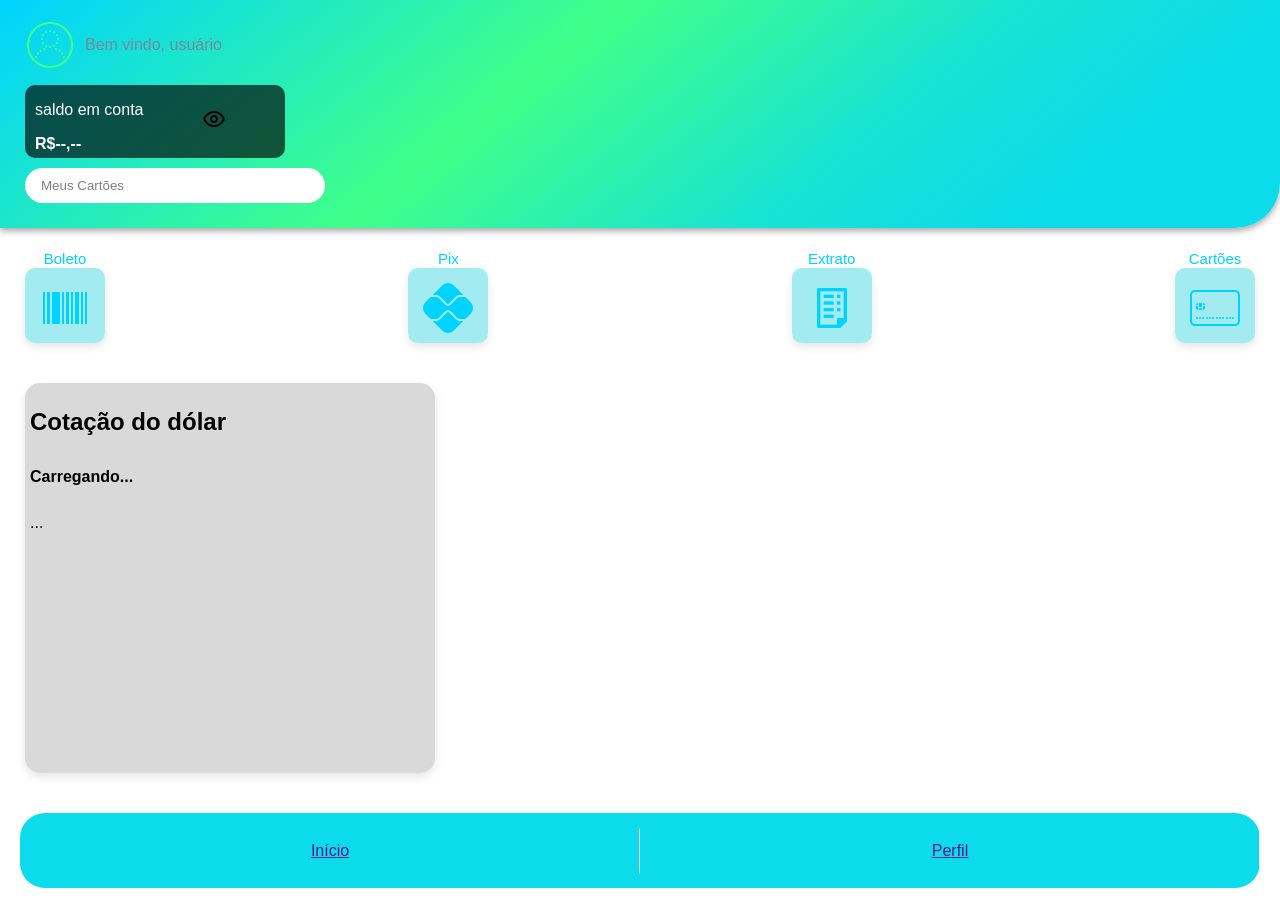
==== src/pages/index_homepage.html @ 51e6c95e "novas mudanças" ====
<!DOCTYPE html>
<html lang="pt-br">

<head>
    <meta charset="UTF-8">
    <meta name="viewport" content="width=device-width, initial-scale=1.0">
    <title>Home page</title>
    <link rel="stylesheet" href="/src/style/style_homepage.css">
    <script src="/src/script/script_homepage.js"></script>

<body>
    <main class="container">
    
        <Header class="top"> 
            <section class="sec_user">
                <a href="" class="btn_icon">
                <img src="/src/assets/icons8-conta-de-teste-50.png" alt="">
                </a> 
                <p class="msg_user">Bem vindo, usuário</p>
            </section>

            <section class="sec_saldo">
                <p>saldo em conta</p>
                <strong> R$--,-- </strong>
                <img src="/src/assets/icons8-visível-24.png" alt="">
            </section>

            <button type="button" class="btn_cards">
                <img class="img_cards" src="/src/assets/icons8-credit-card-25.png" alt="">
                <span class="txt_cards">Meus Cartões</span>   
            </button>
        </Header>

        <Section class="acoes">
           
            <a href="" class="btn_acoes">
                <span class="txt_acoes">Boleto</span>
                <img class="img_acoes" src="/src/assets/icons8-código-de-barras-50.png" alt="">
            </a>
               
            <a href="" class="btn_acoes">
                <span class="txt_acoes">Pix</span>
                <img class="img_acoes" src="/src/assets/icons8-foto-50.png" alt="">
            </a>

            <a href="" class="btn_acoes">
                <span class="txt_acoes">Extrato</span>
                <img class="img_acoes" src="/src/assets/icons8-declaração-50 (1).png" alt="">
            </a>
            
            <a href="" class="btn_acoes">
                <span class="txt_acoes">Cartões</span>
                <img class="img_acoes" src="/src/assets/icons8-frente-do-cartão-de-crédito-50.png" alt="">
            </a>
        </Section>

                <section class="cotacao-card">
  <h2>Cotação do dólar</h2>

  <strong class="valor-dolar">
    Carregando...
  </strong>

  <p class="variacao-dolar">
    ...
  </p>

  <canvas id="graficoDolar"></canvas>
</section>

        <nav class="nav_bar">
            <a href="">Início</a> <a href="">Perfil</a>
        </nav>
    </main>
</body>

</html>
---- src/style/style_homepage.css ----
body{
  margin: 0;   
  font-family: Arial, Helvetica, sans-serif;
}

.top{
  display: flex;
  border-bottom-right-radius: 45px;
  padding: 15px;
  box-shadow: 0px 3px 6px rgba(0, 0, 0, 0.35);
  background: #00D3FF;
  background: linear-gradient(141deg, rgba(0, 211, 255, 1) 0%, rgba(64, 255, 137, 1) 40%, rgba(24, 227, 211, 1) 66%, rgba(11, 219, 234, 1) 84%);
  padding-left: 25px;
  flex-direction: column;
  justify-content: space-evenly;
  align-items: stretch;
  padding-top: 20px;
}

.sec_user{
  display: flex;
  margin-bottom: 15px;
}

.btn_icon{
  border-radius: 100%;
  padding: 0px;
  border: 0;
  display: flex;

}

.msg_user{
  padding-left: 10px;
  color: lightslategray;
}

.sec_saldo{
    display: flex;
    background-color: rgba(0, 0, 0, 0.65);
    width: 250px;
    height: 68px;
    border-radius: 10px;
    flex-direction: column;
    align-items: flex-start;
    justify-content: space-evenly;
    flex-wrap: wrap;
    margin-top: 0px;
    padding-left: 10px;
    padding-bottom: 5px;
}

.sec_saldo p{
  color: white;
}

.sec_saldo strong{
  color: white;
}

.sec_saldo button{
  color: black;
}

.btn_cards{
  background-color: white;
  border-radius: 20px;
  border: white;
  width: 300px;
  height: 35px;
  display: flex;
  align-items: center;
  margin-bottom: 10px;
  margin-top: 10px;
  
}

.img_cards{
  padding-left: 5px;
  padding-right: 5px
}

.txt_cards{
  color: gray;
}
  
.acoes {
  display: flex;
  gap: 0px;
  justify-content: space-between;
  margin: 25px;
  margin-top: 40px;
  margin-bottom: 40px;
}

.btn_acoes {
  width: 80px;
  height: 75px;
  text-decoration: none;
  display: flex;
  flex-direction: column-reverse;
  place-items: center;
  background-color: #a2ecf1;
  border-radius: 10px;
  place-content: center;
  box-shadow: 0 4px 10px rgba(0, 0, 0, 0.1);
}

.img_acoes  {
  padding: 3px;
  position: relative;
  top: 11px;
}

.txt_acoes {
  font-size: 15px;
  color: #00D3FF;
  position:relative;
  display:flex;
  bottom: 75px;
  font-family:'Gill Sans', 'Gill Sans MT', Calibri, 'Trebuchet MS', sans-serif;
  font-weight:500;
}

.cotacao-card {
  background: #d9d9d9;
  border-radius: 15px;
  padding: 5px;
  margin: 25px;
  width: 400px;
  height: 380px;
  display: flex;
  gap: 12px;
  box-shadow: 0 4px 10px rgba(0, 0, 0, 0.1);
  flex-direction: column;
}

.nav_bar{
  display: flex;
  border-radius: 25px;
  background-color: #0bdbea;
  height: 75px;
  align-items: center;
  margin-top: 75px;
  margin: 20px;
  margin-top: 40px;
}

.nav_bar a {
  flex: 1;
  text-align: center;
  padding: 12px;
  
  position: relative;
}

.nav_bar a::after {
  content: "";
  
  position: absolute;

  right: 0;
  top: 50%;

  width: 1px;
  height: 45px;

  background: whitesmoke;

  transform: translateY(-50%);
}

.nav_bar a:last-child {
  border-right: none;
}
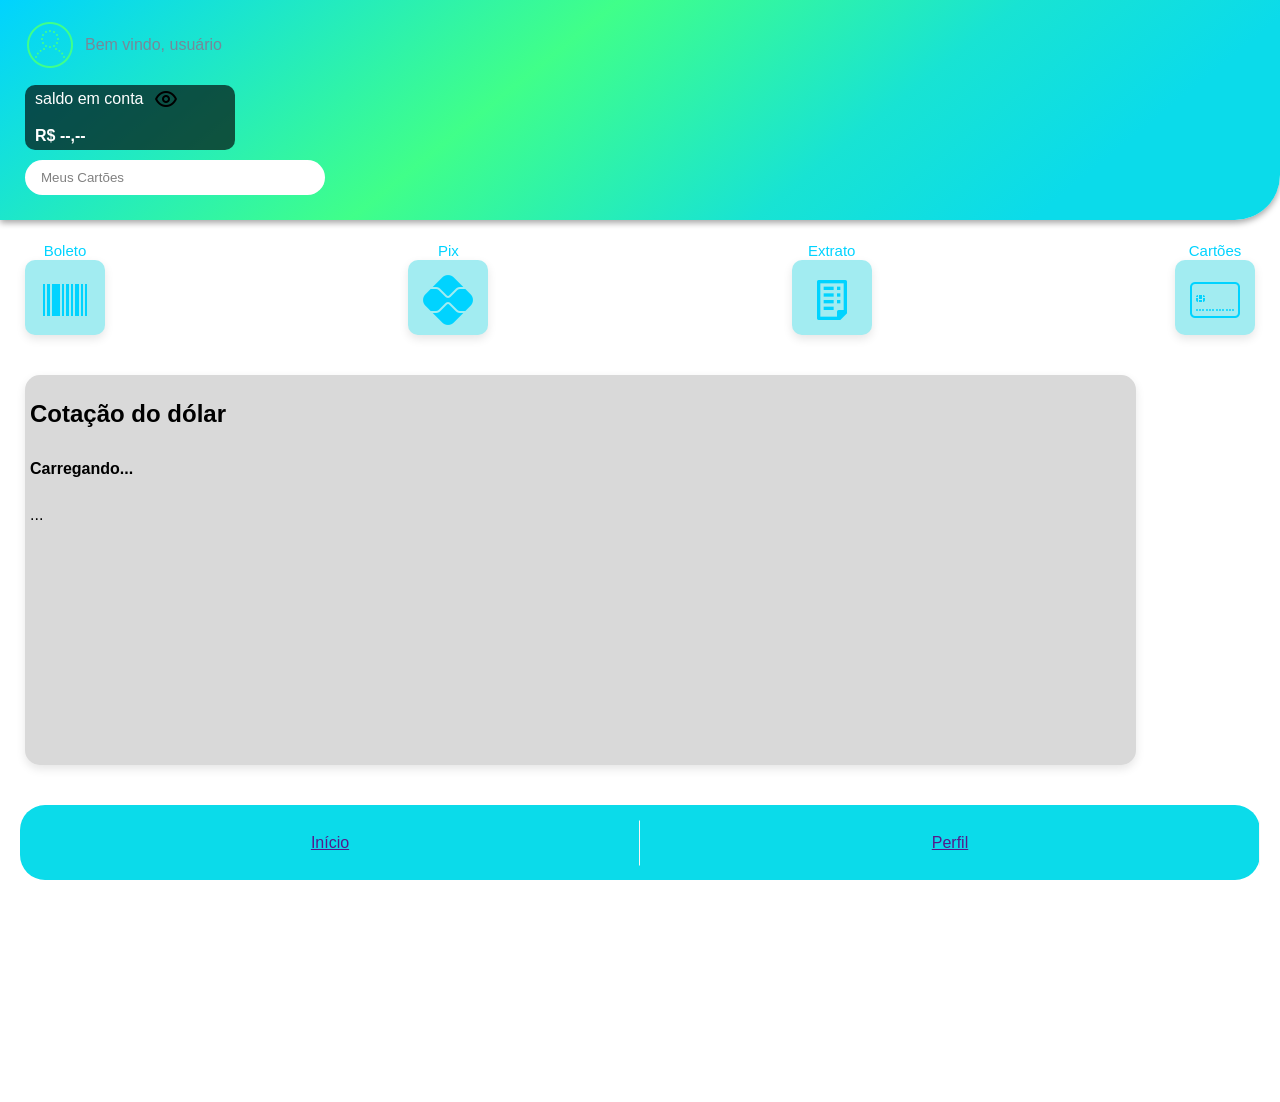
==== commit 691b307b: "quase acabando" ====
--- a/src/pages/index_homepage.html
+++ b/src/pages/index_homepage.html
@@ -21,7 +21,7 @@
 
             <section class="sec_saldo">
                 <p>saldo em conta</p>
-                <strong> R$--,-- </strong>
+                <strong> R$ --,-- </strong>
                 <img src="/src/assets/icons8-visível-24.png" alt="">
             </section>
 
--- a/src/style/style_homepage.css
+++ b/src/style/style_homepage.css
@@ -38,28 +38,32 @@
 .sec_saldo{
     display: flex;
     background-color: rgba(0, 0, 0, 0.65);
-    width: 250px;
-    height: 68px;
+    width: 200px;
+    height: 65px;
     border-radius: 10px;
     flex-direction: column;
-    align-items: flex-start;
-    justify-content: space-evenly;
+    padding-left: 10px;
+    justify-content: space-between;
+    align-content: flex-start;
     flex-wrap: wrap;
-    margin-top: 0px;
-    padding-left: 10px;
-    padding-bottom: 5px;
 }
 
 .sec_saldo p{
   color: white;
+  margin: 5px;
+  margin-left: 0px;
 }
 
 .sec_saldo strong{
   color: white;
+  margin: 5px;
+  margin-left: 0px;
 }
 
-.sec_saldo button{
-  color: black;
+.sec_saldo img{
+  margin: 5px;
+  margin-bottom: 0px;
+  margin-top: 2px;
 }
 
 .btn_cards{
@@ -127,7 +131,7 @@
   border-radius: 15px;
   padding: 5px;
   margin: 25px;
-  width: 400px;
+  width: 86%;
   height: 380px;
   display: flex;
   gap: 12px;
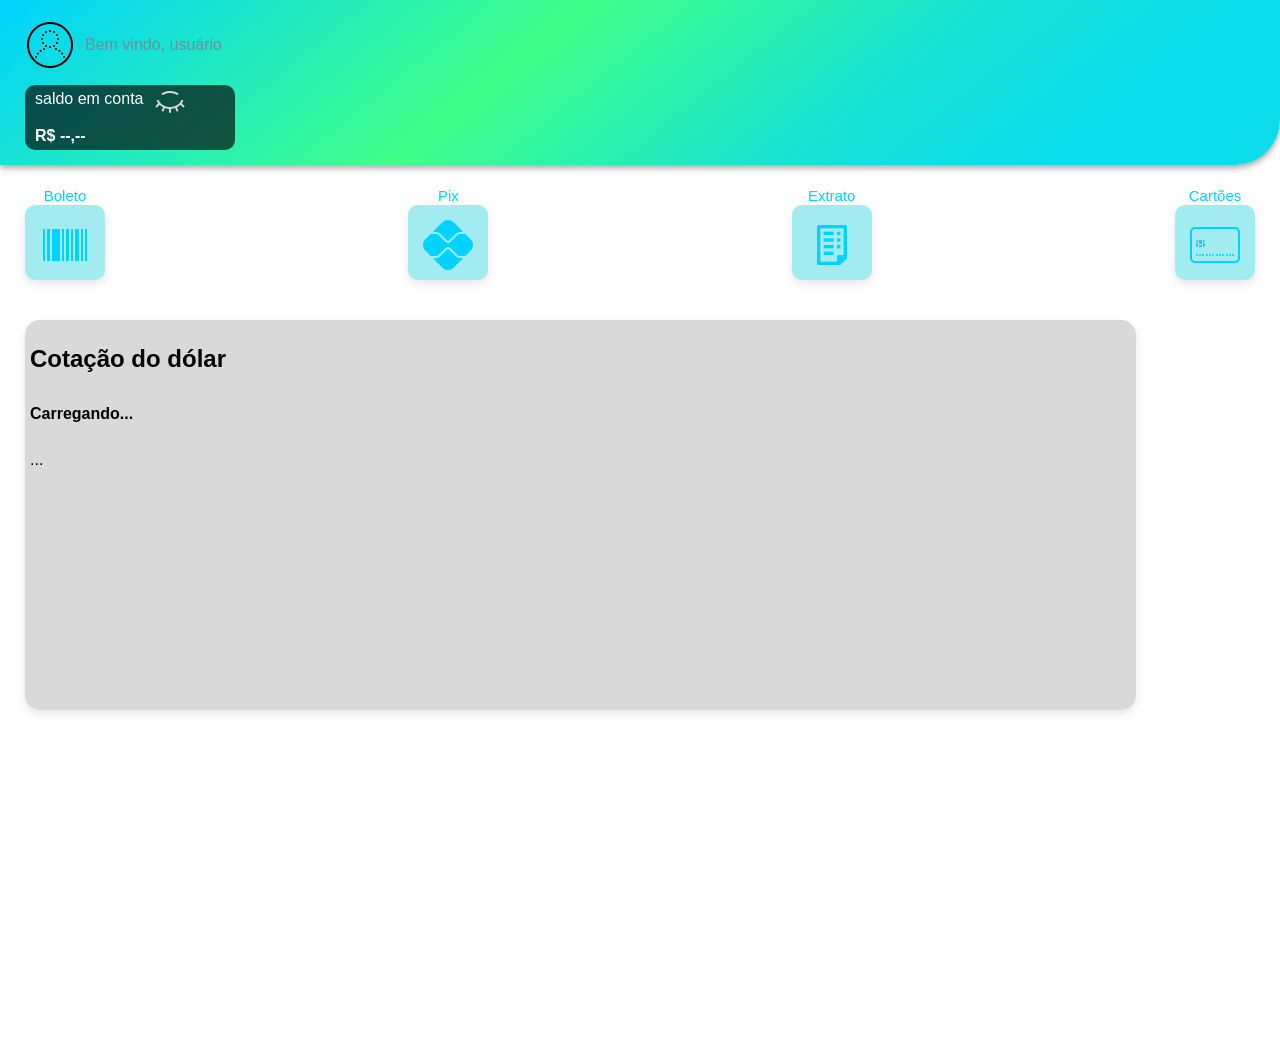
==== commit f5f0eb97: "mudanças novas" ====
--- a/src/pages/index_homepage.html
+++ b/src/pages/index_homepage.html
@@ -14,7 +14,7 @@
         <Header class="top"> 
             <section class="sec_user">
                 <a href="" class="btn_icon">
-                <img src="/src/assets/icons8-conta-de-teste-50.png" alt="">
+                <img src="/src/assets/icons8-conta-de-teste-50 (1).png" alt="">
                 </a> 
                 <p class="msg_user">Bem vindo, usuário</p>
             </section>
@@ -22,13 +22,13 @@
             <section class="sec_saldo">
                 <p>saldo em conta</p>
                 <strong> R$ --,-- </strong>
-                <img src="/src/assets/icons8-visível-24.png" alt="">
+                <img src="/src/assets/icons8-olho-32.png" alt="">
             </section>
 
-            <button type="button" class="btn_cards">
+            <!--<button type="button" class="btn_cards">
                 <img class="img_cards" src="/src/assets/icons8-credit-card-25.png" alt="">
                 <span class="txt_cards">Meus Cartões</span>   
-            </button>
+            </button>-->
         </Header>
 
         <Section class="acoes">
@@ -68,9 +68,9 @@
   <canvas id="graficoDolar"></canvas>
 </section>
 
-        <nav class="nav_bar">
+        <!--<nav class="nav_bar">
             <a href="">Início</a> <a href="">Perfil</a>
-        </nav>
+        </nav>-->
     </main>
 </body>
 
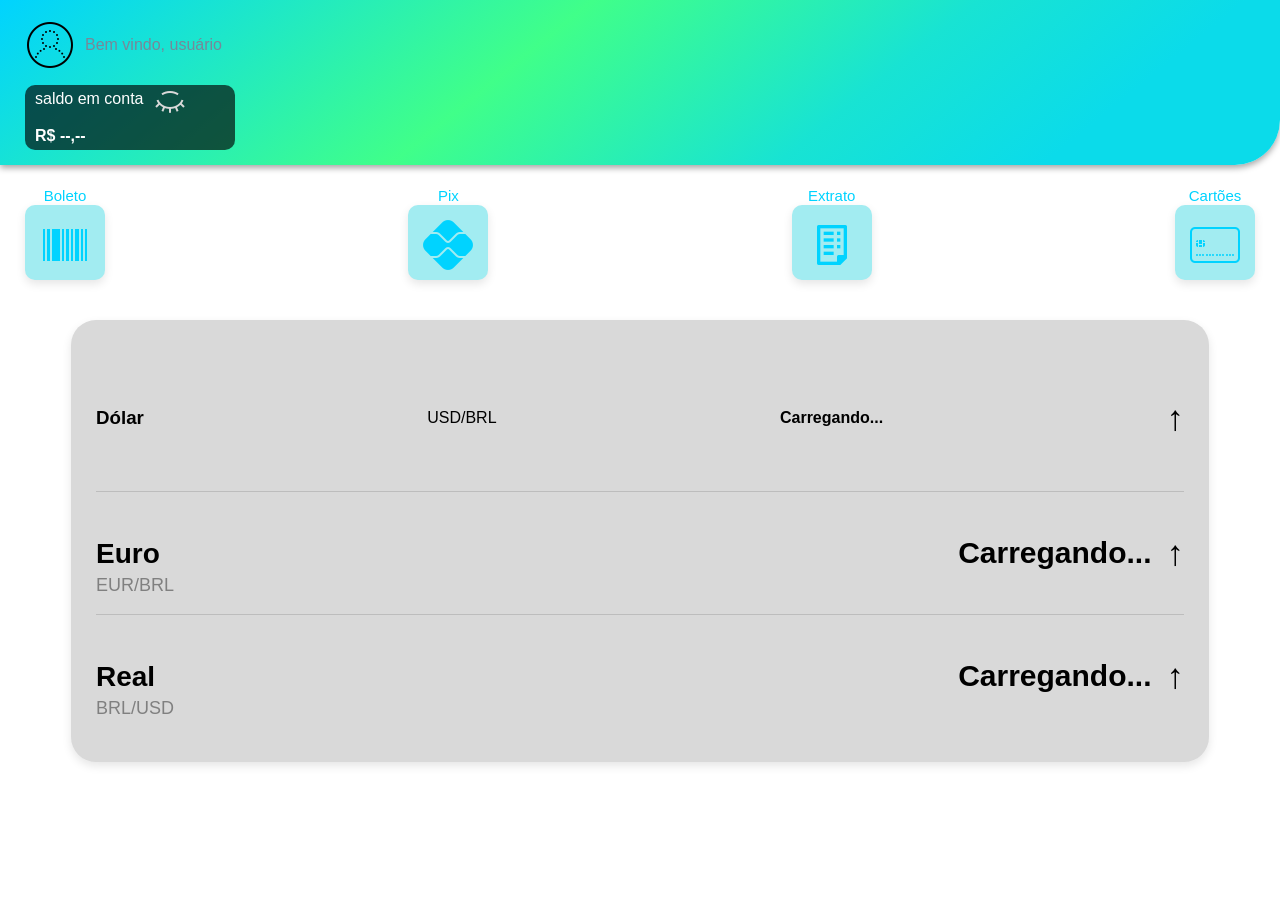
==== commit 3093d9a6: "inicio das APIs" ====
--- a/src/pages/index_homepage.html
+++ b/src/pages/index_homepage.html
@@ -6,7 +6,7 @@
     <meta name="viewport" content="width=device-width, initial-scale=1.0">
     <title>Home page</title>
     <link rel="stylesheet" href="/src/style/style_homepage.css">
-    <script src="/src/script/script_homepage.js"></script>
+    
 
 <body>
     <main class="container">
@@ -54,24 +54,65 @@
             </a>
         </Section>
 
-                <section class="cotacao-card">
-  <h2>Cotação do dólar</h2>
+<section class="cotacao-card">
 
-  <strong class="valor-dolar">
-    Carregando...
-  </strong>
+    <div class="moeda">
+            <h3>Dólar</h3>
+            <span>USD/BRL</span>
 
-  <p class="variacao-dolar">
-    ...
-  </p>
+            <strong id="usdValor">Carregando...</strong>
 
-  <canvas id="graficoDolar"></canvas>
+            <p class="variacao" id="usdVariacao">
+                ↑
+            </p>
+        
+    </div>
+
+    <div class="linha"></div>
+
+
+
+    <div class="moeda">
+        <div class="info-moeda">
+            <h3>Euro</h3>
+            <span>EUR/BRL</span>
+        </div>
+
+        <div class="valor-area">
+            <strong id="eurValor">Carregando...</strong>
+
+            <div class="variacao" id="eurVariacao">
+                ↑
+            </div>
+        </div>
+    </div>
+
+    <div class="linha"></div>
+
+    <div class="moeda">
+        <div class="info-moeda">
+            <h3>Real</h3>
+            <span>BRL/USD</span>
+        </div>
+
+        <div class="valor-area">
+            <strong id="brlValor">Carregando...</strong>
+
+            <div class="variacao" id="brlVariacao">
+                ↑
+            </div>
+        </div>
+    </div>
+
 </section>
 
         <!--<nav class="nav_bar">
             <a href="">Início</a> <a href="">Perfil</a>
         </nav>-->
     </main>
+
+    <script src="/src/script/script_homepage.js"></script>
 </body>
 
+
 </html>
--- a/src/style/style_homepage.css
+++ b/src/style/style_homepage.css
@@ -126,17 +126,59 @@
   font-weight:500;
 }
 
-.cotacao-card {
-  background: #d9d9d9;
-  border-radius: 15px;
-  padding: 5px;
-  margin: 25px;
-  width: 86%;
-  height: 380px;
-  display: flex;
-  gap: 12px;
-  box-shadow: 0 4px 10px rgba(0, 0, 0, 0.1);
-  flex-direction: column;
+.cotacao-card{
+    width: 85%;
+    background: #d9d9d9;
+    margin: 30px auto;
+    border-radius: 25px;
+    padding: 25px;
+    box-shadow: 0 4px 10px rgba(0,0,0,0.1);
+}
+
+.moeda{
+    display: flex;
+    justify-content: space-between;
+    align-items: center;
+    padding: 18px 0;
+}
+
+.info-moeda h3{
+    font-size: 28px;
+    margin-bottom: 5px;
+}
+
+.info-moeda span{
+    color: gray;
+    font-size: 18px;
+}
+
+.valor-area{
+    display: flex;
+    align-items: center;
+    gap: 15px;
+}
+
+.valor-area strong{
+    font-size: 30px;
+}
+
+.variacao{
+    font-size: 35px;
+    font-weight: bold;
+}
+
+.alta{
+    color: #15b315;
+}
+
+.baixa{
+    color: red;
+}
+
+.linha{
+    width: 100%;
+    height: 1px;
+    background: #bdbdbd;
 }
 
 .nav_bar{
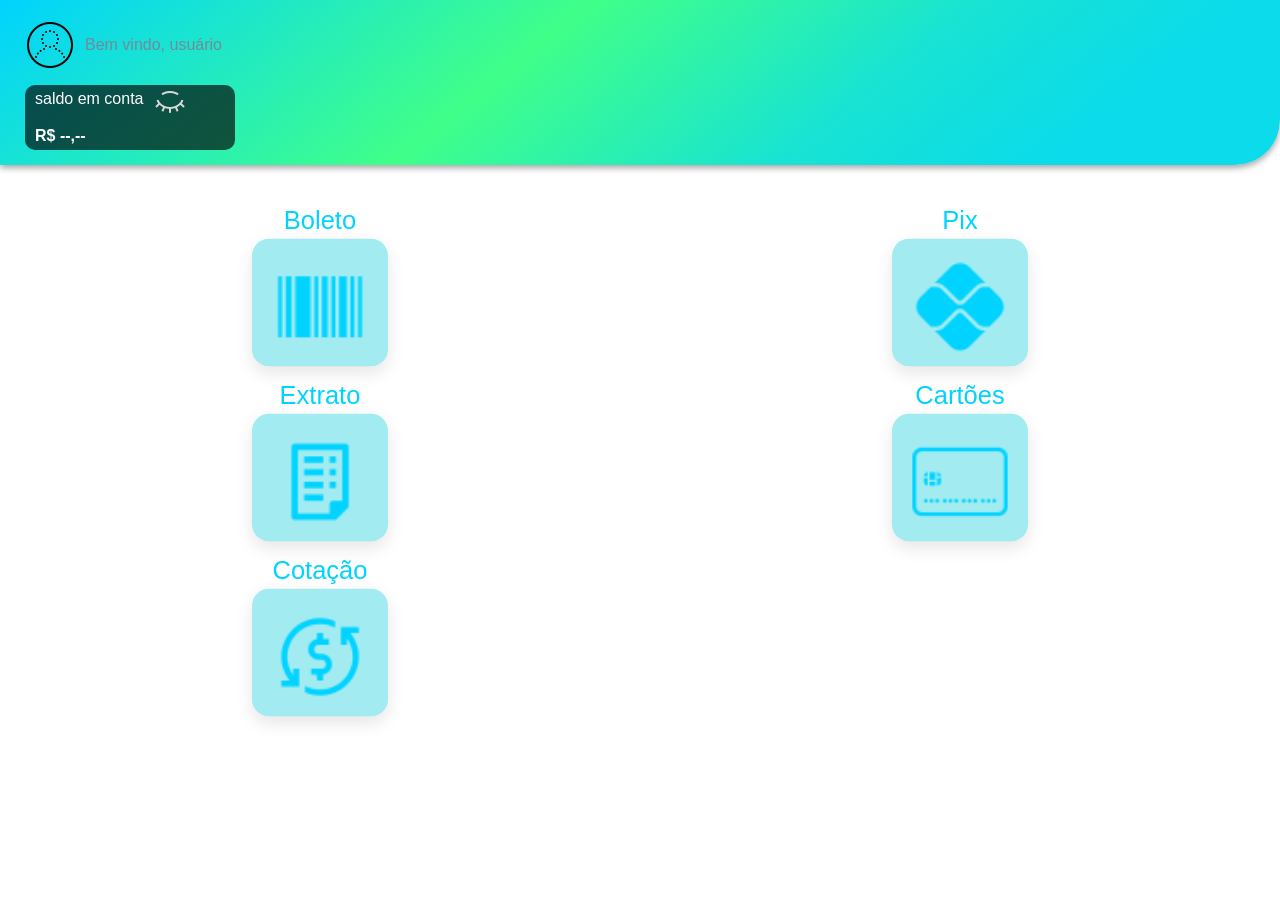
==== commit 327f432d: "mudanças na homepage" ====
--- a/src/pages/index_homepage.html
+++ b/src/pages/index_homepage.html
@@ -35,24 +35,30 @@
            
             <a href="" class="btn_acoes">
                 <span class="txt_acoes">Boleto</span>
-                <img class="img_acoes" src="/src/assets/icons8-código-de-barras-50.png" alt="">
+                <img class="img_acoes" src="/src/assets/icons8-barcode-56.png" alt="">
             </a>
                
             <a href="" class="btn_acoes">
                 <span class="txt_acoes">Pix</span>
-                <img class="img_acoes" src="/src/assets/icons8-foto-50.png" alt="">
+                <img class="img_acoes" src="/src/assets/icons8-pix-56.png" alt="">
             </a>
 
             <a href="" class="btn_acoes">
                 <span class="txt_acoes">Extrato</span>
-                <img class="img_acoes" src="/src/assets/icons8-declaração-50 (1).png" alt="">
+                <img class="img_acoes" src="/src/assets/icons8-spreadsheet-56.png" alt="">
             </a>
             
             <a href="" class="btn_acoes">
                 <span class="txt_acoes">Cartões</span>
-                <img class="img_acoes" src="/src/assets/icons8-frente-do-cartão-de-crédito-50.png" alt="">
+                <img class="img_acoes" src="/src/assets/icons8-credit-card-56.png" alt="">
+            </a>
+
+             <a href="" class="btn_acoes">
+                <span class="txt_acoes">Cotação</span>
+                <img class="img_acoes" src="/src/assets/icons8-currency-exchange-56.png" alt="">
             </a>
         </Section>
+<!--
 
 <section class="cotacao-card">
 
@@ -106,7 +112,7 @@
 
 </section>
 
-        <!--<nav class="nav_bar">
+        <nav class="nav_bar">
             <a href="">Início</a> <a href="">Perfil</a>
         </nav>-->
     </main>
--- a/src/style/style_homepage.css
+++ b/src/style/style_homepage.css
@@ -89,25 +89,39 @@
 }
   
 .acoes {
-  display: flex;
-  gap: 0px;
-  justify-content: space-between;
-  margin: 25px;
-  margin-top: 40px;
-  margin-bottom: 40px;
+    display: grid;
+    grid-template-columns: 1fr 1fr;
+    /* gap: 87px; */
+    /* margin: 25px; */
+    /* margin-top: 75px; */
+    /* margin-bottom: 40px; */
+    align-content: stretch;
+    align-items: center;
+    flex-direction: column;
+    flex-wrap: wrap;
+    grid-auto-flow: row;
+    justify-content: stretch;
+    margin-top: 100px;
+    /* margin-left: 89px; */
+    justify-items: center;
+    row-gap: 100px;
 }
 
 .btn_acoes {
-  width: 80px;
-  height: 75px;
-  text-decoration: none;
-  display: flex;
-  flex-direction: column-reverse;
-  place-items: center;
-  background-color: #a2ecf1;
-  border-radius: 10px;
-  place-content: center;
-  box-shadow: 0 4px 10px rgba(0, 0, 0, 0.1);
+    width: 80px;
+    height: 75px;
+    text-decoration: none;
+    display: flex;
+    flex-direction: column-reverse;
+    place-items: center;
+    background-color: #a2ecf1;
+    border-radius: 10px;
+    place-content: center;
+    box-shadow: 0 4px 10px rgba(0, 0, 0, 0.1);
+    transform: scale(1.7);
+    flex-wrap: nowrap;
+    align-content: space-around;
+    justify-content: center;
 }
 
 .img_acoes  {
@@ -117,13 +131,13 @@
 }
 
 .txt_acoes {
-  font-size: 15px;
-  color: #00D3FF;
-  position:relative;
-  display:flex;
-  bottom: 75px;
-  font-family:'Gill Sans', 'Gill Sans MT', Calibri, 'Trebuchet MS', sans-serif;
-  font-weight:500;
+    font-size: 15px;
+    color: #00D3FF;
+    position: relative;
+    display: flex;
+    bottom: 80px;
+    font-family: 'Gill Sans', 'Gill Sans MT', Calibri, 'Trebuchet MS', sans-serif;
+    font-weight: 545;
 }
 
 .cotacao-card{
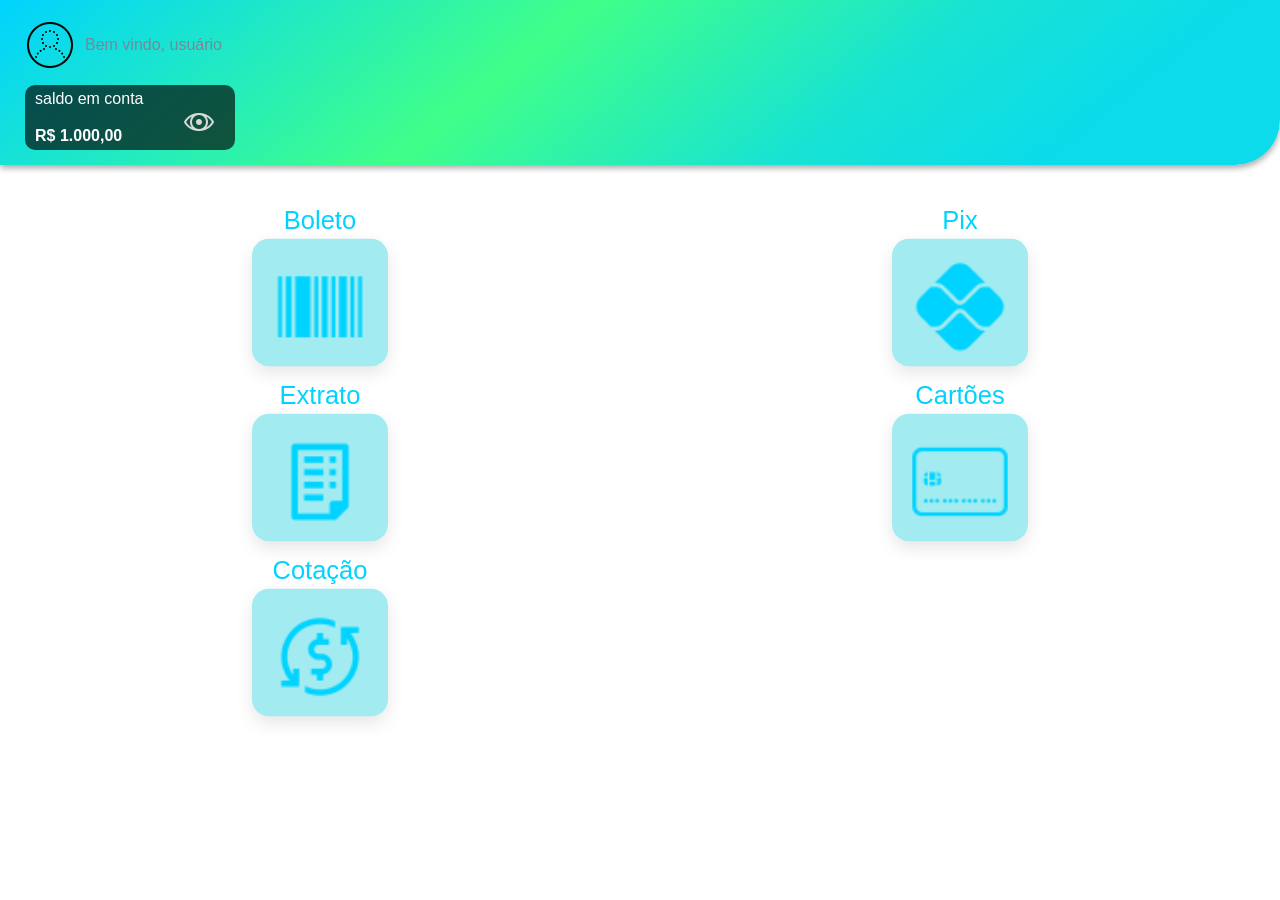
==== commit 07b8440a: "Mudanças para o front e adição de mostrar/esconder saldo feature" ====
--- a/src/pages/index_homepage.html
+++ b/src/pages/index_homepage.html
@@ -7,118 +7,51 @@
     <title>Home page</title>
     <link rel="stylesheet" href="/src/style/style_homepage.css">
     
-
 <body>
     <main class="container">
-    
         <Header class="top"> 
             <section class="sec_user">
                 <a href="" class="btn_icon">
-                <img src="/src/assets/icons8-conta-de-teste-50 (1).png" alt="">
+                <img src="/src/assets/icone_usuário.png" alt="">
                 </a> 
                 <p class="msg_user">Bem vindo, usuário</p>
             </section>
 
             <section class="sec_saldo">
                 <p>saldo em conta</p>
-                <strong> R$ --,-- </strong>
-                <img src="/src/assets/icons8-olho-32.png" alt="">
+                <strong id="saldo"> R$ 1.000,00 </strong>
+                <img id="mostrarSaldo" src="/src/assets/icone_olho_aberto.png" alt="">
             </section>
-
-            <!--<button type="button" class="btn_cards">
-                <img class="img_cards" src="/src/assets/icons8-credit-card-25.png" alt="">
-                <span class="txt_cards">Meus Cartões</span>   
-            </button>-->
         </Header>
 
         <Section class="acoes">
-           
             <a href="" class="btn_acoes">
                 <span class="txt_acoes">Boleto</span>
-                <img class="img_acoes" src="/src/assets/icons8-barcode-56.png" alt="">
+                <img class="img_acoes" src="/src/assets/icon_código_de_barra.png" alt="">
             </a>
-               
+ 
             <a href="" class="btn_acoes">
                 <span class="txt_acoes">Pix</span>
-                <img class="img_acoes" src="/src/assets/icons8-pix-56.png" alt="">
+                <img class="img_acoes" src="/src/assets/icone_pix.png" alt="">
             </a>
 
             <a href="" class="btn_acoes">
                 <span class="txt_acoes">Extrato</span>
-                <img class="img_acoes" src="/src/assets/icons8-spreadsheet-56.png" alt="">
+                <img class="img_acoes" src="/src/assets/icone_extrato.png" alt="">
             </a>
             
             <a href="" class="btn_acoes">
                 <span class="txt_acoes">Cartões</span>
-                <img class="img_acoes" src="/src/assets/icons8-credit-card-56.png" alt="">
+                <img class="img_acoes" src="/src/assets/icone_cartão_de_crédito.png" alt="">
             </a>
 
              <a href="" class="btn_acoes">
                 <span class="txt_acoes">Cotação</span>
-                <img class="img_acoes" src="/src/assets/icons8-currency-exchange-56.png" alt="">
+                <img class="img_acoes" src="/src/assets/icone_cotação.png" alt="">
             </a>
         </Section>
-<!--
-
-<section class="cotacao-card">
-
-    <div class="moeda">
-            <h3>Dólar</h3>
-            <span>USD/BRL</span>
-
-            <strong id="usdValor">Carregando...</strong>
-
-            <p class="variacao" id="usdVariacao">
-                ↑
-            </p>
-        
-    </div>
-
-    <div class="linha"></div>
-
-
-
-    <div class="moeda">
-        <div class="info-moeda">
-            <h3>Euro</h3>
-            <span>EUR/BRL</span>
-        </div>
-
-        <div class="valor-area">
-            <strong id="eurValor">Carregando...</strong>
-
-            <div class="variacao" id="eurVariacao">
-                ↑
-            </div>
-        </div>
-    </div>
-
-    <div class="linha"></div>
-
-    <div class="moeda">
-        <div class="info-moeda">
-            <h3>Real</h3>
-            <span>BRL/USD</span>
-        </div>
-
-        <div class="valor-area">
-            <strong id="brlValor">Carregando...</strong>
-
-            <div class="variacao" id="brlVariacao">
-                ↑
-            </div>
-        </div>
-    </div>
-
-</section>
-
-        <nav class="nav_bar">
-            <a href="">Início</a> <a href="">Perfil</a>
-        </nav>-->
     </main>
 
     <script src="/src/script/script_homepage.js"></script>
 </body>
-
-
 </html>
--- a/src/style/style_homepage.css
+++ b/src/style/style_homepage.css
@@ -61,9 +61,8 @@
 }
 
 .sec_saldo img{
-  margin: 5px;
-  margin-bottom: 0px;
-  margin-top: 2px;
+    margin-top: 20px;
+    margin-left: 35px;
 }
 
 .btn_cards{
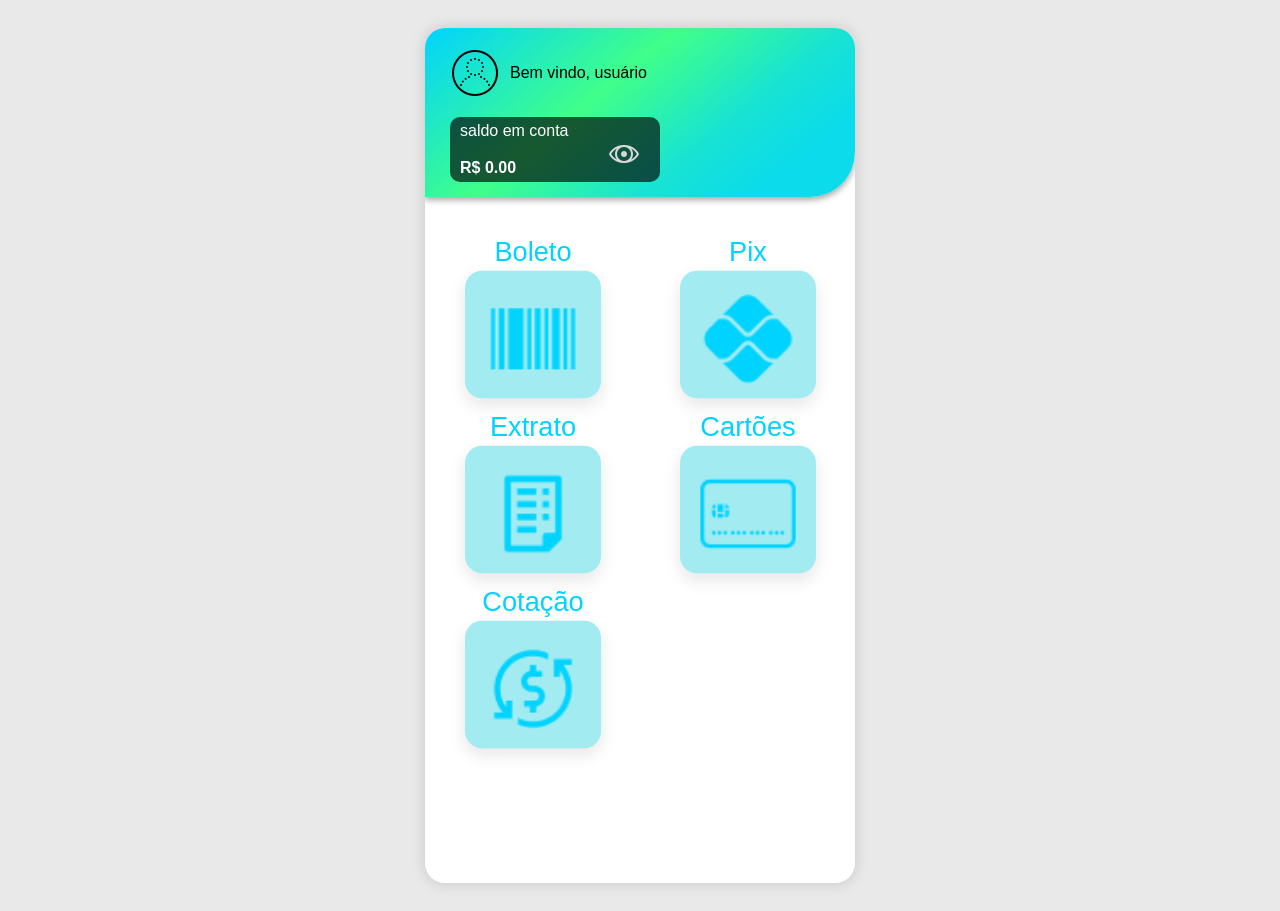
==== commit d37a93e6: "finalização da homepage(finalmente)" ====
--- a/src/pages/index_homepage.html
+++ b/src/pages/index_homepage.html
@@ -19,7 +19,7 @@
 
             <section class="sec_saldo">
                 <p>saldo em conta</p>
-                <strong id="saldo"> R$ 1.000,00 </strong>
+                <strong id="saldo"> R$ 0.00 </strong>
                 <img id="mostrarSaldo" src="/src/assets/icone_olho_aberto.png" alt="">
             </section>
         </Header>
@@ -54,4 +54,4 @@
 
     <script src="/src/script/script_homepage.js"></script>
 </body>
-</html>+</html>
--- a/src/style/style_homepage.css
+++ b/src/style/style_homepage.css
@@ -1,20 +1,26 @@
-body{
-  margin: 0;   
+body{   
   font-family: Arial, Helvetica, sans-serif;
+  background-color: rgb(233, 233, 233);
+  display: flex;
+  justify-content: center;
+  padding: 20px 0px;
+}
+
+.container{
+  width: 100%;
+  max-width: 430px;
+  background-color: white;
+  box-shadow: rgba(0, 0, 0, 0.15) 0px 0px 15px;
+  overflow-x: hidden;
+  border-radius: 20px;
+  min-height: 95vh;
 }
 
 .top{
-  display: flex;
   border-bottom-right-radius: 45px;
-  padding: 15px;
-  box-shadow: 0px 3px 6px rgba(0, 0, 0, 0.35);
-  background: #00D3FF;
-  background: linear-gradient(141deg, rgba(0, 211, 255, 1) 0%, rgba(64, 255, 137, 1) 40%, rgba(24, 227, 211, 1) 66%, rgba(11, 219, 234, 1) 84%);
-  padding-left: 25px;
-  flex-direction: column;
-  justify-content: space-evenly;
-  align-items: stretch;
-  padding-top: 20px;
+  padding: 20px 15px 15px 25px;
+  box-shadow: rgba(0, 0, 0, 0.35) 0px 3px 6px;
+  background: linear-gradient(141deg, rgb(0, 211, 255) 0%, rgb(64, 255, 137) 40%, rgb(24, 227, 211) 66%, rgb(11, 219, 234) 84%);
 }
 
 .sec_user{
@@ -22,60 +28,34 @@
   margin-bottom: 15px;
 }
 
-.btn_icon{
-  border-radius: 100%;
-  padding: 0px;
-  border: 0;
-  display: flex;
-
-}
-
 .msg_user{
   padding-left: 10px;
-  color: lightslategray;
 }
 
 .sec_saldo{
-    display: flex;
-    background-color: rgba(0, 0, 0, 0.65);
-    width: 200px;
-    height: 65px;
-    border-radius: 10px;
-    flex-direction: column;
-    padding-left: 10px;
-    justify-content: space-between;
-    align-content: flex-start;
-    flex-wrap: wrap;
+  display: flex;
+  background-color: rgba(0, 0, 0, 0.65);
+  width: 200px;
+  height: 65px;
+  border-radius: 10px;
+  flex-flow: column wrap;
+  padding-left: 10px;
+  place-content: flex-start space-between;
 }
 
 .sec_saldo p{
   color: white;
-  margin: 5px;
-  margin-left: 0px;
+  margin: 5px 5px 5px 0px;
 }
 
 .sec_saldo strong{
   color: white;
-  margin: 5px;
-  margin-left: 0px;
+  margin: 5px 5px 5px 0px;
 }
 
 .sec_saldo img{
-    margin-top: 20px;
-    margin-left: 35px;
-}
-
-.btn_cards{
-  background-color: white;
-  border-radius: 20px;
-  border: white;
-  width: 300px;
-  height: 35px;
-  display: flex;
-  align-items: center;
-  margin-bottom: 10px;
-  margin-top: 10px;
-  
+  margin-top: 20px;
+  margin-left: 35px;
 }
 
 .img_cards{
@@ -88,39 +68,34 @@
 }
   
 .acoes {
-    display: grid;
-    grid-template-columns: 1fr 1fr;
-    /* gap: 87px; */
-    /* margin: 25px; */
-    /* margin-top: 75px; */
-    /* margin-bottom: 40px; */
-    align-content: stretch;
-    align-items: center;
-    flex-direction: column;
-    flex-wrap: wrap;
-    grid-auto-flow: row;
-    justify-content: stretch;
-    margin-top: 100px;
-    /* margin-left: 89px; */
-    justify-items: center;
-    row-gap: 100px;
+  display: grid;
+  grid-template-columns: 1fr 1fr;
+  align-content: stretch;
+  align-items: center;
+  flex-direction: column;
+  flex-wrap: wrap;
+  grid-auto-flow: row;
+  justify-content: stretch;
+  margin-top: 100px;
+  justify-items: center;
+  row-gap: 100px;
 }
 
 .btn_acoes {
-    width: 80px;
-    height: 75px;
-    text-decoration: none;
-    display: flex;
-    flex-direction: column-reverse;
-    place-items: center;
-    background-color: #a2ecf1;
-    border-radius: 10px;
-    place-content: center;
-    box-shadow: 0 4px 10px rgba(0, 0, 0, 0.1);
-    transform: scale(1.7);
-    flex-wrap: nowrap;
-    align-content: space-around;
-    justify-content: center;
+  width: 80px;
+  height: 75px;
+  text-decoration: none;
+  display: flex;
+  flex-direction: column-reverse;
+  place-items: center;
+  background-color: #a2ecf1;
+  border-radius: 10px;
+  place-content: center;
+  box-shadow: 0 4px 10px rgba(0, 0, 0, 0.1);
+  transform: scale(1.7);
+  flex-wrap: nowrap;
+  align-content: space-around;
+  justify-content: center;
 }
 
 .img_acoes  {
@@ -130,107 +105,11 @@
 }
 
 .txt_acoes {
-    font-size: 15px;
-    color: #00D3FF;
-    position: relative;
-    display: flex;
-    bottom: 80px;
-    font-family: 'Gill Sans', 'Gill Sans MT', Calibri, 'Trebuchet MS', sans-serif;
-    font-weight: 545;
-}
-
-.cotacao-card{
-    width: 85%;
-    background: #d9d9d9;
-    margin: 30px auto;
-    border-radius: 25px;
-    padding: 25px;
-    box-shadow: 0 4px 10px rgba(0,0,0,0.1);
-}
-
-.moeda{
-    display: flex;
-    justify-content: space-between;
-    align-items: center;
-    padding: 18px 0;
-}
-
-.info-moeda h3{
-    font-size: 28px;
-    margin-bottom: 5px;
-}
-
-.info-moeda span{
-    color: gray;
-    font-size: 18px;
-}
-
-.valor-area{
-    display: flex;
-    align-items: center;
-    gap: 15px;
-}
-
-.valor-area strong{
-    font-size: 30px;
-}
-
-.variacao{
-    font-size: 35px;
-    font-weight: bold;
-}
-
-.alta{
-    color: #15b315;
-}
-
-.baixa{
-    color: red;
-}
-
-.linha{
-    width: 100%;
-    height: 1px;
-    background: #bdbdbd;
-}
-
-.nav_bar{
+  color: #00D3FF;
+  position: relative;
   display: flex;
-  border-radius: 25px;
-  background-color: #0bdbea;
-  height: 75px;
-  align-items: center;
-  margin-top: 75px;
-  margin: 20px;
-  margin-top: 40px;
-}
-
-.nav_bar a {
-  flex: 1;
-  text-align: center;
-  padding: 12px;
-  
-  position: relative;
-}
-
-.nav_bar a::after {
-  content: "";
-  
-  position: absolute;
-
-  right: 0;
-  top: 50%;
-
-  width: 1px;
-  height: 45px;
-
-  background: whitesmoke;
-
-  transform: translateY(-50%);
-}
-
-.nav_bar a:last-child {
-  border-right: none;
+  bottom: 80px;
+  font-family: 'Gill Sans', 'Gill Sans MT', Calibri, 'Trebuchet MS', sans-serif;
 }
 
 
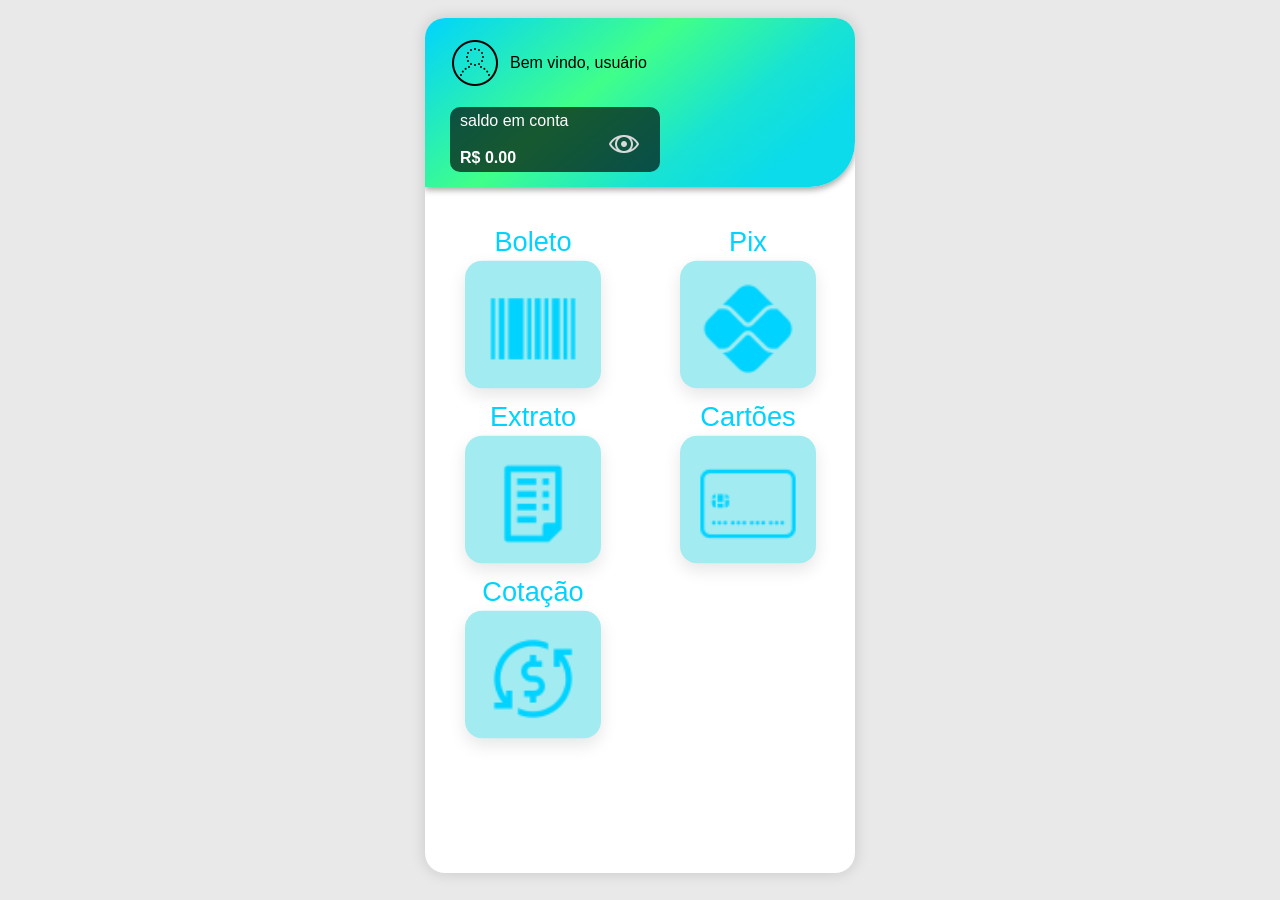
==== commit 5ab55219: "arrumando a cagada do ultimo commit" ====
--- a/src/pages/index_homepage.html
+++ b/src/pages/index_homepage.html
@@ -5,14 +5,14 @@
     <meta charset="UTF-8">
     <meta name="viewport" content="width=device-width, initial-scale=1.0">
     <title>Home page</title>
-    <link rel="stylesheet" href="/src/style/style_homepage.css">
+    <link rel="stylesheet" href="../style/style_homepage.css">
     
 <body>
     <main class="container">
         <Header class="top"> 
             <section class="sec_user">
                 <a href="" class="btn_icon">
-                <img src="/src/assets/icone_usuário.png" alt="">
+                <img src="../assets/icone_usuário.png" alt="">
                 </a> 
                 <p class="msg_user">Bem vindo, usuário</p>
             </section>
@@ -20,38 +20,38 @@
             <section class="sec_saldo">
                 <p>saldo em conta</p>
                 <strong id="saldo"> R$ 0.00 </strong>
-                <img id="mostrarSaldo" src="/src/assets/icone_olho_aberto.png" alt="">
+                <img id="mostrarSaldo" src="../assets/icone_olho_aberto.png" alt="">
             </section>
         </Header>
 
         <Section class="acoes">
             <a href="" class="btn_acoes">
                 <span class="txt_acoes">Boleto</span>
-                <img class="img_acoes" src="/src/assets/icon_código_de_barra.png" alt="">
+                <img class="img_acoes" src="../assets/icon_código_de_barra.png" alt="">
             </a>
  
             <a href="" class="btn_acoes">
                 <span class="txt_acoes">Pix</span>
-                <img class="img_acoes" src="/src/assets/icone_pix.png" alt="">
+                <img class="img_acoes" src="../assets/icone_pix.png" alt="">
             </a>
 
             <a href="" class="btn_acoes">
                 <span class="txt_acoes">Extrato</span>
-                <img class="img_acoes" src="/src/assets/icone_extrato.png" alt="">
+                <img class="img_acoes" src="../assets/icone_extrato.png" alt="">
             </a>
             
             <a href="" class="btn_acoes">
                 <span class="txt_acoes">Cartões</span>
-                <img class="img_acoes" src="/src/assets/icone_cartão_de_crédito.png" alt="">
+                <img class="img_acoes" src="../assets/icone_cartão_de_crédito.png" alt="">
             </a>
 
              <a href="" class="btn_acoes">
                 <span class="txt_acoes">Cotação</span>
-                <img class="img_acoes" src="/src/assets/icone_cotação.png" alt="">
+                <img class="img_acoes" src="../assets/icone_cotação.png" alt="">
             </a>
         </Section>
     </main>
 
-    <script src="/src/script/script_homepage.js"></script>
+    <script src="../script/script_homepage.js"></script>
 </body>
 </html>
--- a/src/style/style_homepage.css
+++ b/src/style/style_homepage.css
@@ -1,9 +1,9 @@
-body{   
+body{
   font-family: Arial, Helvetica, sans-serif;
   background-color: rgb(233, 233, 233);
   display: flex;
   justify-content: center;
-  padding: 20px 0px;
+  padding: 10px 0px;
 }
 
 .container{
